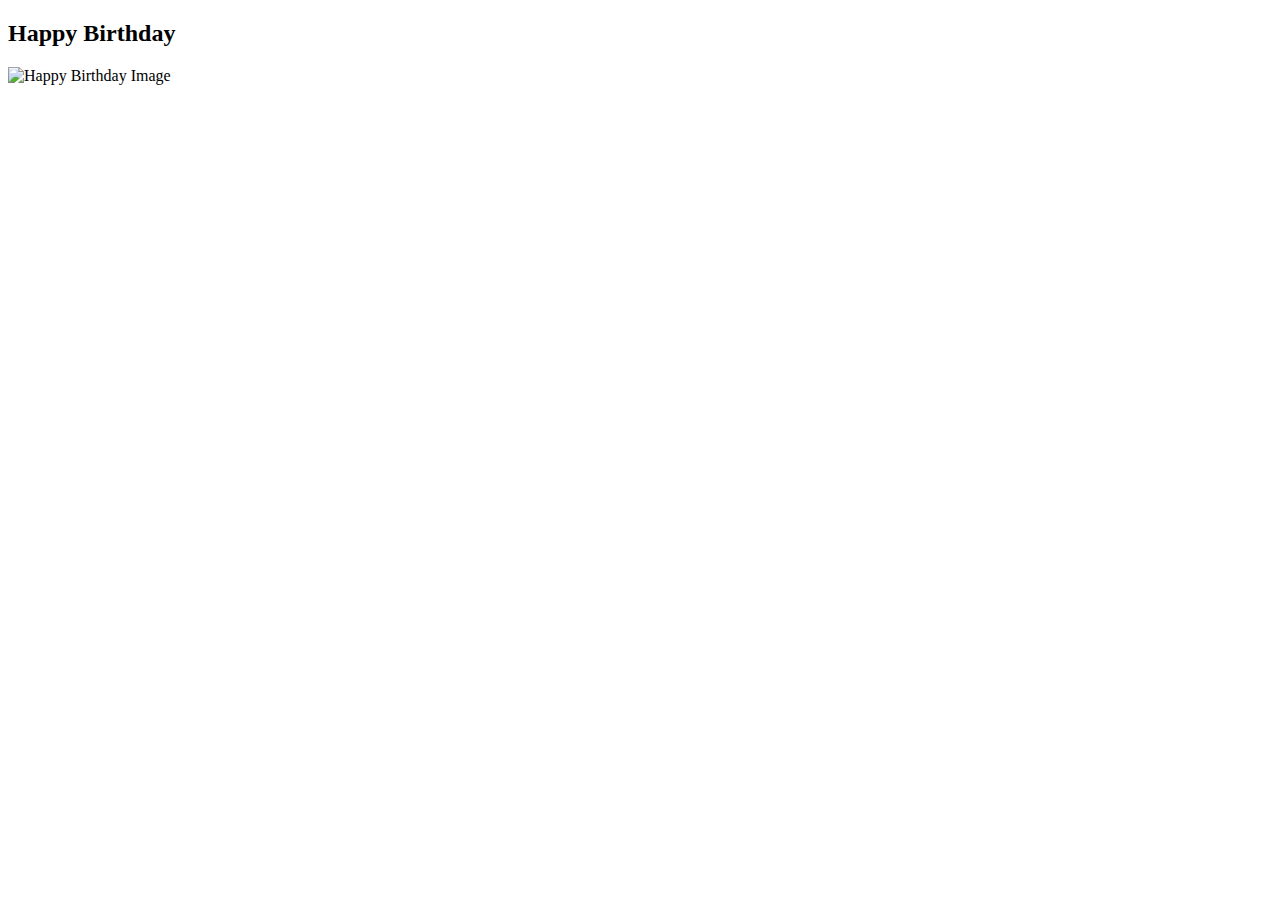
==== index2.html @ 92af1622 "Update index2.html" ====
<!DOCTYPE html>
<html>
<head>
  <title>Page 2</title>
  <link rel="stylesheet" type="text/css" href="styles.css">
</head>
<body>
  <div class="container">
    <div class="popup" id="popup" onclick="toggleVideoPopup()">
      <h2>Happy Birthday</h2>
      <img src="Project_Praise.jpg" alt="Happy Birthday Image">
    </div>
  </div>
  <div class="video-container" id="videoContainer"></div>

  <script src="script.js"></script>
</body>
</html>
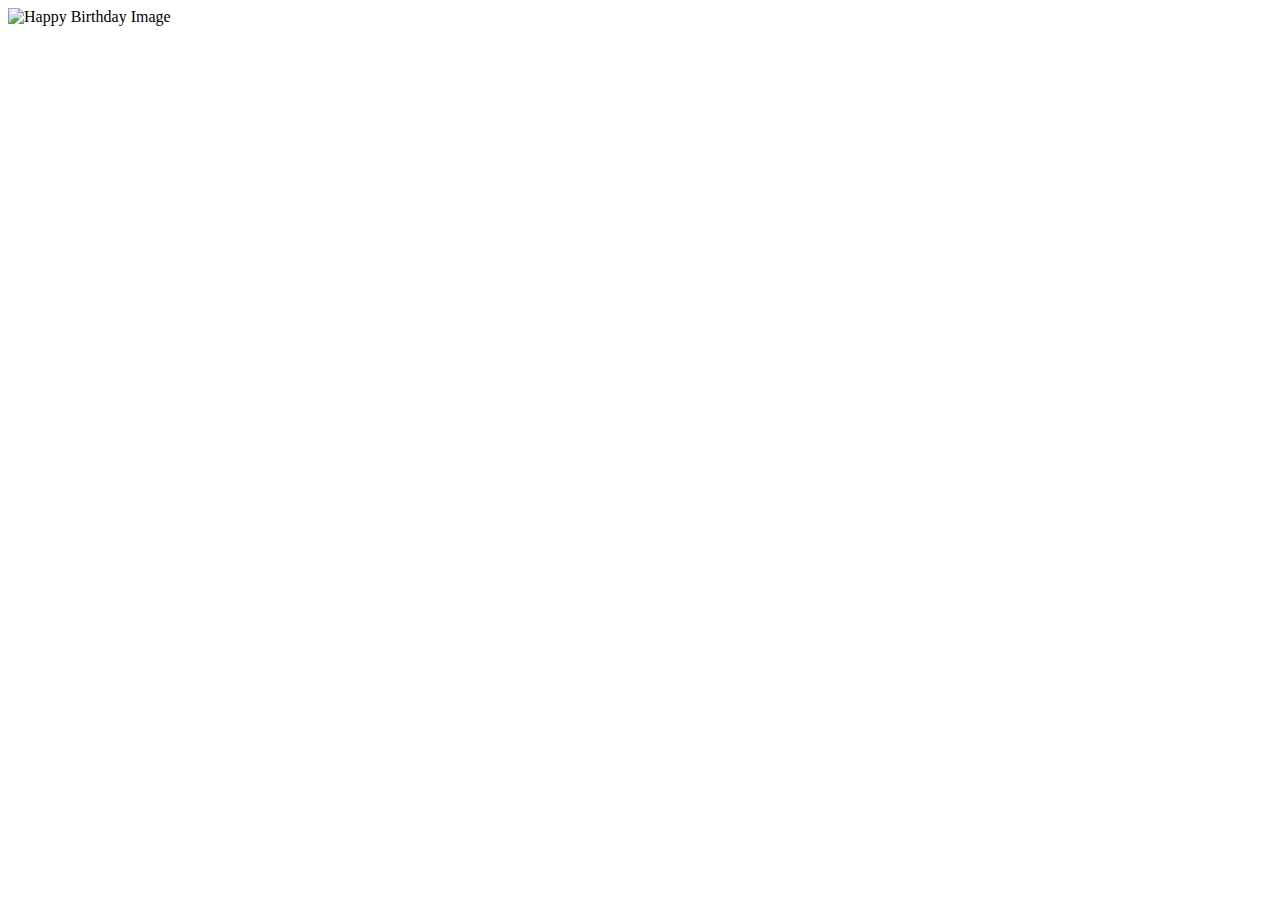
==== commit 2e6022fb: "Update index2.html" ====
--- a/index2.html
+++ b/index2.html
@@ -5,14 +5,8 @@
   <link rel="stylesheet" type="text/css" href="styles.css">
 </head>
 <body>
-  <div class="container">
-    <div class="popup" id="popup" onclick="toggleVideoPopup()">
-      <h2>Happy Birthday</h2>
-      <img src="Project_Praise.jpg" alt="Happy Birthday Image">
-    </div>
-  </div>
-  <div class="video-container" id="videoContainer"></div>
-
+      <img src="Project_Praise.jpg" alt="Happy Birthday Image" width="1000px" height="1000px">
+  
   <script src="script.js"></script>
 </body>
 </html>
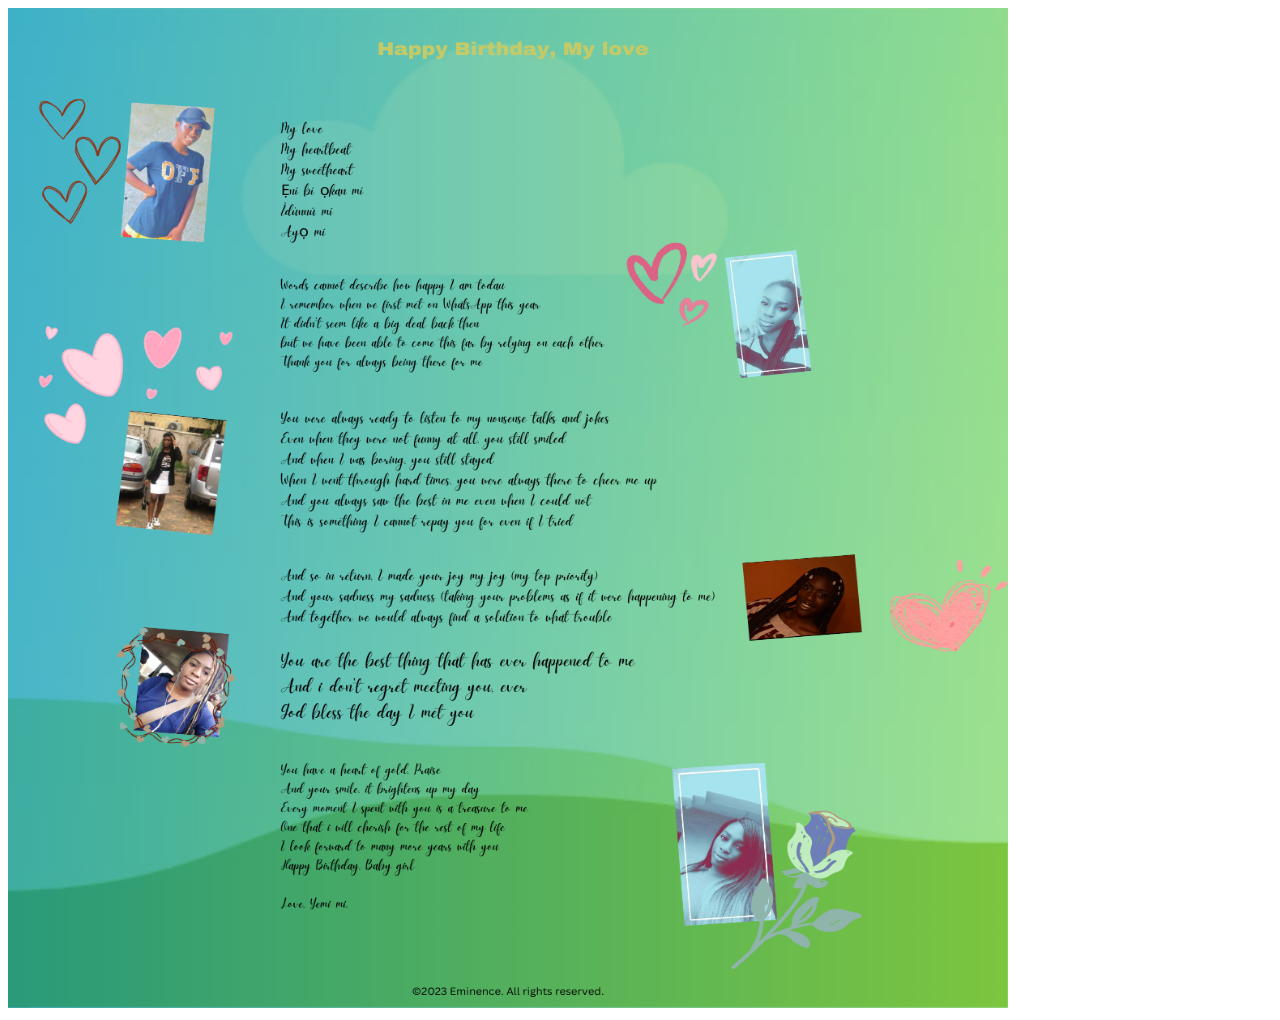
==== commit 8e03a6ec: "Update index2.html" ====
--- a/index2.html
+++ b/index2.html
@@ -5,7 +5,7 @@
   <link rel="stylesheet" type="text/css" href="styles.css">
 </head>
 <body>
-      <img src="Project_Praise.jpg" alt="Happy Birthday Image" width="1000px" height="1000px">
+      <img src="Project_Praise.png" alt="Happy Birthday Image" width="1000px" height="1000px">
   
   <script src="script.js"></script>
 </body>
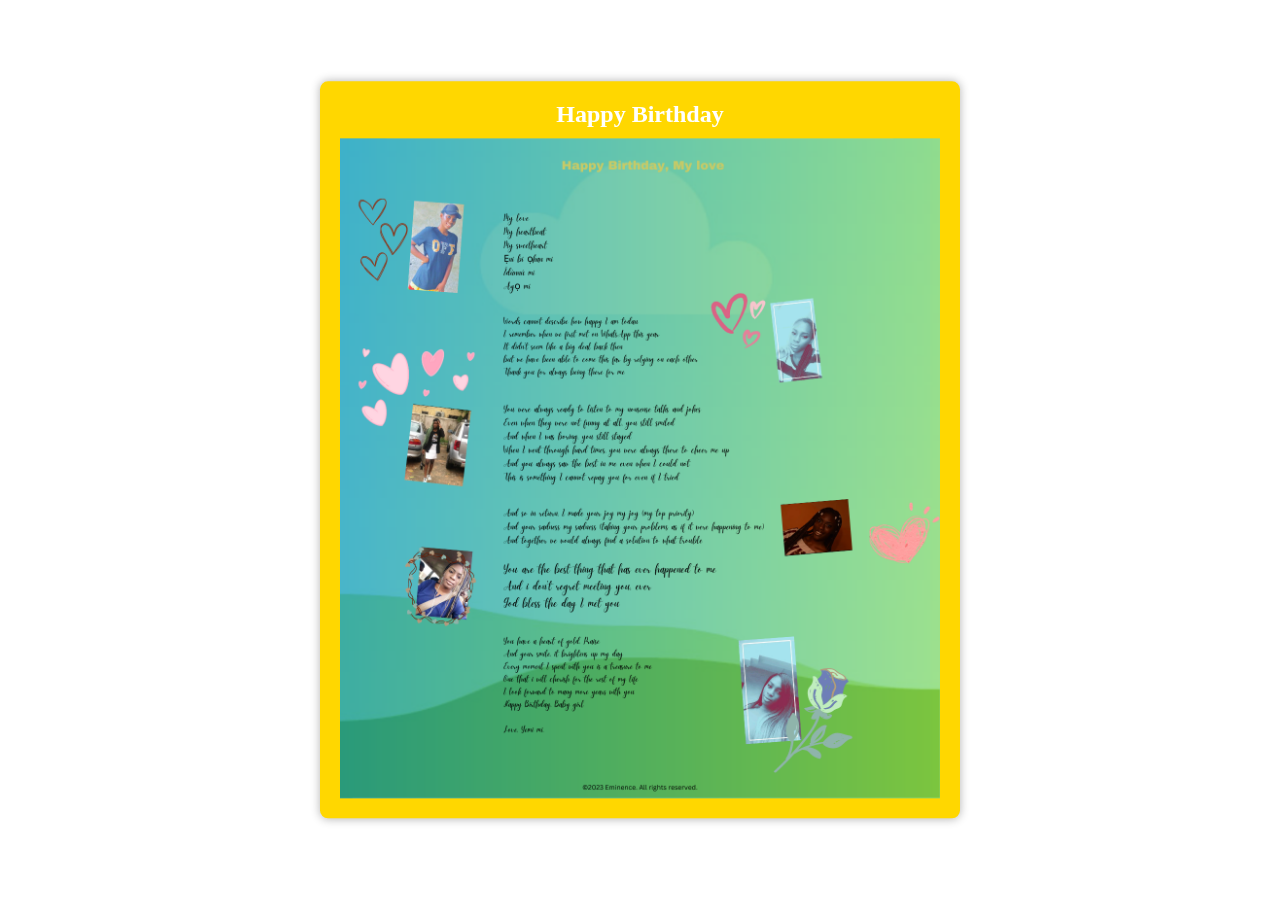
==== commit 1ce7f309: "Update index2.html" ====
--- a/index2.html
+++ b/index2.html
@@ -2,11 +2,95 @@
 <html>
 <head>
   <title>Page 2</title>
-  <link rel="stylesheet" type="text/css" href="styles.css">
+  <style>
+    /* Your CSS styles here */
+    body {
+      margin: 0;
+      padding: 0;
+    }
+
+    .container {
+      position: relative;
+      width: 100vw;
+      height: 100vh;
+      overflow: hidden;
+    }
+
+    .popup {
+      position: absolute;
+      top: 50%;
+      left: 50%;
+      transform: translate(-50%, -50%);
+      background-color: gold;
+      padding: 20px;
+      border-radius: 8px;
+      box-shadow: 0 0 10px rgba(0, 0, 0, 0.3);
+      cursor: pointer;
+      z-index: 1000;
+    }
+
+    .popup h2 {
+      font-size: 24px;
+      color: #fff;
+      text-align: center;
+      margin: 0;
+    }
+
+    .popup img {
+      display: block;
+      max-width: 100%;
+      margin-top: 10px;
+    }
+
+    .video-container {
+      display: none;
+      position: fixed;
+      top: 0;
+      left: 0;
+      width: 100%;
+      height: 100%;
+      z-index: 999;
+      background-image: url('confetti.png');
+      animation: confettiAnimation 5s linear infinite;
+    }
+
+    @keyframes confettiAnimation {
+      0% {
+        transform: translateY(-100%);
+      }
+      100% {
+        transform: translateY(100%);
+      }
+    }
+  </style>
 </head>
 <body>
-      <img src="Project_Praise.png" alt="Happy Birthday Image" width="1000px" height="1000px">
-  
-  <script src="script.js"></script>
+  <div class="container">
+    <div class="popup" id="popup">
+      <h2>Happy Birthday</h2>
+      <img src="Project_Praise.png" alt="Happy Birthday Image">
+    </div>
+  </div>
+  <div class="video-container" id="videoContainer"></div>
+
+  <script>
+    window.onload = function() {
+      const videoContainer = document.getElementById('videoContainer');
+      const popup = document.getElementById('popup');
+
+      const videoPath = "colorful-confetti-particles-falling-over-white-background-confetti-falling-cele.mp4";
+
+      function closeVideoPopup() {
+        videoContainer.style.display = 'none';
+      }
+
+      videoContainer.innerHTML = `<video id="confettiVideo" autoplay loop muted>
+        <source src="${videoPath}" type="video/mp4">
+      </video>`;
+
+      videoContainer.style.display = 'block';
+      setTimeout(closeVideoPopup, 5000); // Adjust the time in milliseconds (5000ms = 5 seconds) for how long the popup stays open
+    };
+  </script>
 </body>
 </html>
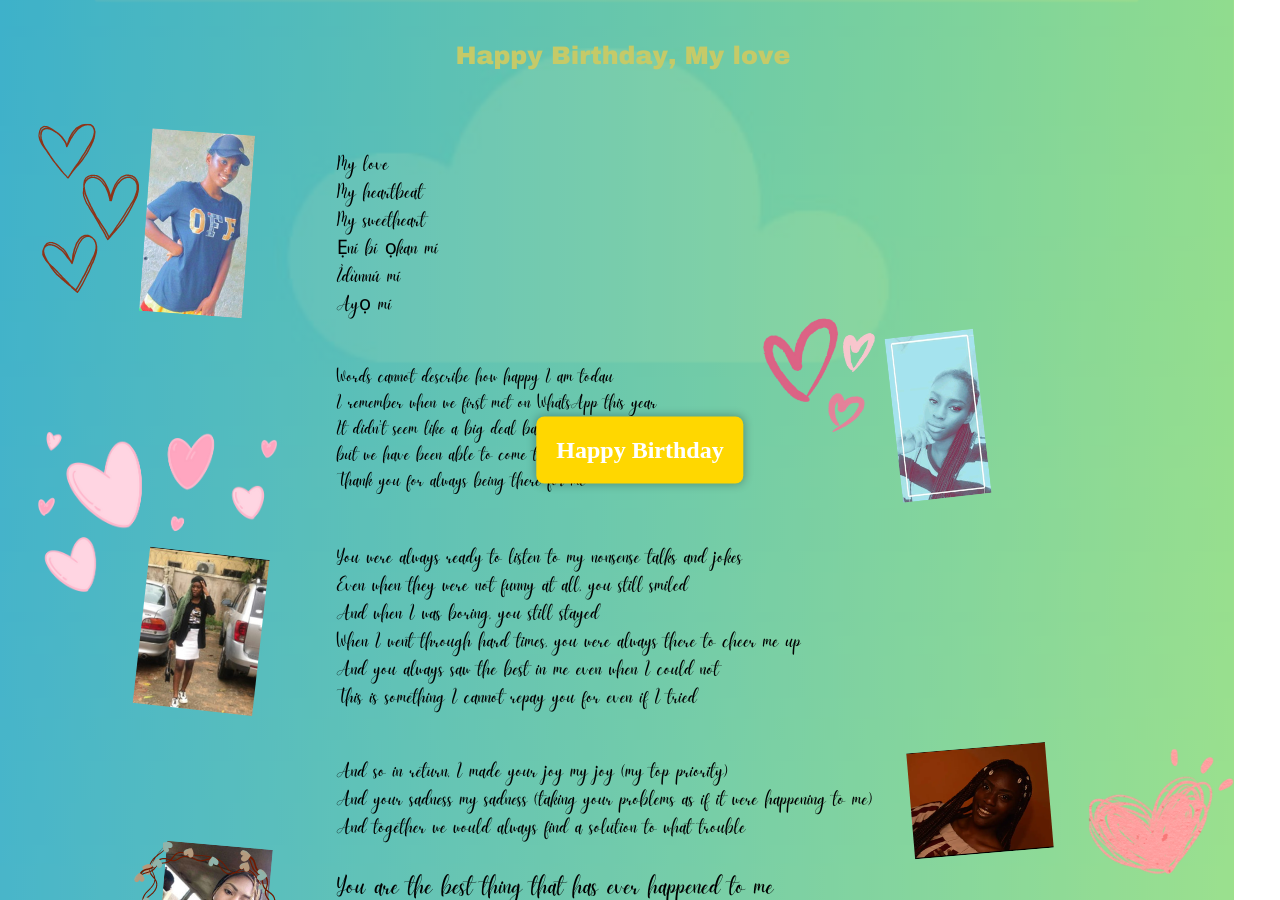
==== commit db7a8d33: "Update index2.html" ====
--- a/index2.html
+++ b/index2.html
@@ -7,6 +7,7 @@
     body {
       margin: 0;
       padding: 0;
+      overflow: hidden;
     }
 
     .container {
@@ -36,12 +37,6 @@
       margin: 0;
     }
 
-    .popup img {
-      display: block;
-      max-width: 100%;
-      margin-top: 10px;
-    }
-
     .video-container {
       display: none;
       position: fixed;
@@ -50,8 +45,6 @@
       width: 100%;
       height: 100%;
       z-index: 999;
-      background-image: url('confetti.png');
-      animation: confettiAnimation 5s linear infinite;
     }
 
     @keyframes confettiAnimation {
@@ -66,9 +59,9 @@
 </head>
 <body>
   <div class="container">
+    <img src="Project_Praise.png" alt="Happy Birthday Image">
     <div class="popup" id="popup">
       <h2>Happy Birthday</h2>
-      <img src="Project_Praise.png" alt="Happy Birthday Image">
     </div>
   </div>
   <div class="video-container" id="videoContainer"></div>
@@ -79,15 +72,19 @@
       const popup = document.getElementById('popup');
 
       const videoPath = "colorful-confetti-particles-falling-over-white-background-confetti-falling-cele.mp4";
+      const confettiVideo = document.createElement('video');
 
       function closeVideoPopup() {
         videoContainer.style.display = 'none';
       }
 
-      videoContainer.innerHTML = `<video id="confettiVideo" autoplay loop muted>
-        <source src="${videoPath}" type="video/mp4">
-      </video>`;
+      confettiVideo.setAttribute('autoplay', 'true');
+      confettiVideo.setAttribute('loop', 'true');
+      confettiVideo.setAttribute('muted', 'true');
 
+      confettiVideo.innerHTML = `<source src="${videoPath}" type="video/mp4">`;
+
+      videoContainer.appendChild(confettiVideo);
       videoContainer.style.display = 'block';
       setTimeout(closeVideoPopup, 5000); // Adjust the time in milliseconds (5000ms = 5 seconds) for how long the popup stays open
     };
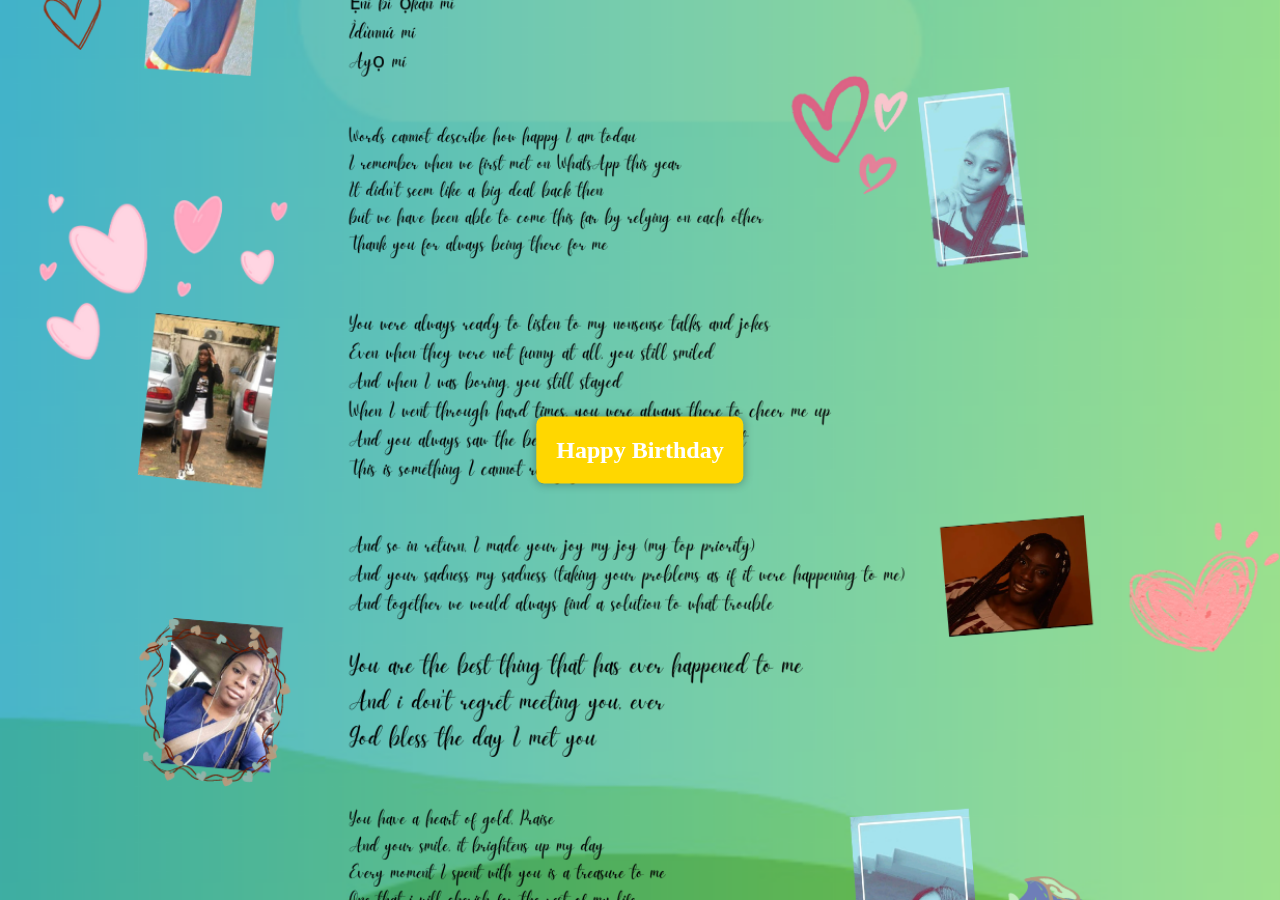
==== commit 29ba44a4: "Update index2.html" ====
--- a/index2.html
+++ b/index2.html
@@ -47,6 +47,15 @@
       z-index: 999;
     }
 
+    .cover-image {
+      position: absolute;
+      top: 0;
+      left: 0;
+      width: 100%;
+      height: 100%;
+      object-fit: cover;
+    }
+
     @keyframes confettiAnimation {
       0% {
         transform: translateY(-100%);
@@ -59,7 +68,7 @@
 </head>
 <body>
   <div class="container">
-    <img src="Project_Praise.png" alt="Happy Birthday Image">
+    <img class="cover-image" src="Project_Praise.png" alt="Happy Birthday Image">
     <div class="popup" id="popup">
       <h2>Happy Birthday</h2>
     </div>
@@ -76,6 +85,7 @@
 
       function closeVideoPopup() {
         videoContainer.style.display = 'none';
+        popup.style.display = 'none';
       }
 
       confettiVideo.setAttribute('autoplay', 'true');
@@ -86,7 +96,8 @@
 
       videoContainer.appendChild(confettiVideo);
       videoContainer.style.display = 'block';
-      setTimeout(closeVideoPopup, 5000); // Adjust the time in milliseconds (5000ms = 5 seconds) for how long the popup stays open
+      popup.style.display = 'block';
+      setTimeout(closeVideoPopup, 500000); // Adjust the time in milliseconds (5000ms = 5 seconds) for how long the popup stays open
     };
   </script>
 </body>
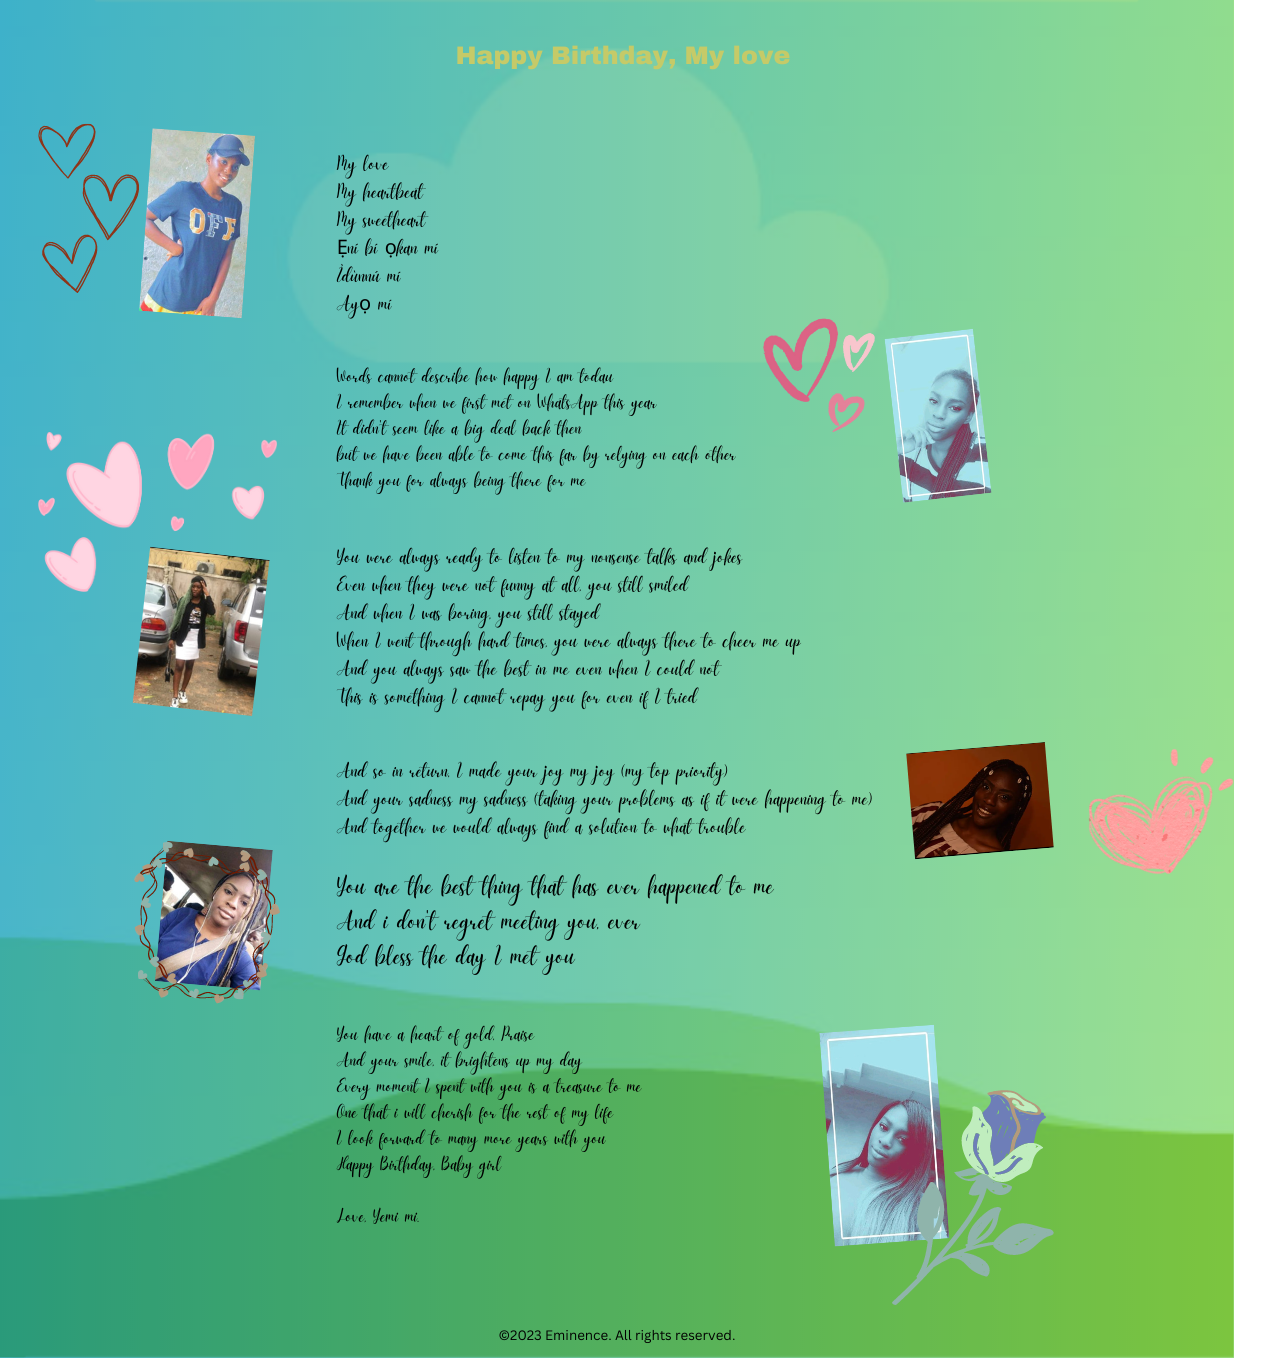
==== commit b0b0f7b3: "Update index2.html" ====
--- a/index2.html
+++ b/index2.html
@@ -7,98 +7,24 @@
     body {
       margin: 0;
       padding: 0;
-      overflow: hidden;
     }
 
     .container {
-      position: relative;
-      width: 100vw;
-      height: 100vh;
-      overflow: hidden;
-    }
-
-    .popup {
-      position: absolute;
-      top: 50%;
-      left: 50%;
-      transform: translate(-50%, -50%);
-      background-color: gold;
-      padding: 20px;
-      border-radius: 8px;
-      box-shadow: 0 0 10px rgba(0, 0, 0, 0.3);
-      cursor: pointer;
-      z-index: 1000;
-    }
-
-    .popup h2 {
-      font-size: 24px;
-      color: #fff;
-      text-align: center;
-      margin: 0;
-    }
-
-    .video-container {
-      display: none;
-      position: fixed;
-      top: 0;
-      left: 0;
       width: 100%;
       height: 100%;
-      z-index: 999;
     }
 
     .cover-image {
-      position: absolute;
-      top: 0;
-      left: 0;
-      width: 100%;
-      height: 100%;
-      object-fit: cover;
-    }
-
-    @keyframes confettiAnimation {
-      0% {
-        transform: translateY(-100%);
-      }
-      100% {
-        transform: translateY(100%);
-      }
+      width: auto;
+      height: auto;
+      max-width: 100%;
+      max-height: 100%;
     }
   </style>
 </head>
 <body>
   <div class="container">
     <img class="cover-image" src="Project_Praise.png" alt="Happy Birthday Image">
-    <div class="popup" id="popup">
-      <h2>Happy Birthday</h2>
-    </div>
   </div>
-  <div class="video-container" id="videoContainer"></div>
-
-  <script>
-    window.onload = function() {
-      const videoContainer = document.getElementById('videoContainer');
-      const popup = document.getElementById('popup');
-
-      const videoPath = "colorful-confetti-particles-falling-over-white-background-confetti-falling-cele.mp4";
-      const confettiVideo = document.createElement('video');
-
-      function closeVideoPopup() {
-        videoContainer.style.display = 'none';
-        popup.style.display = 'none';
-      }
-
-      confettiVideo.setAttribute('autoplay', 'true');
-      confettiVideo.setAttribute('loop', 'true');
-      confettiVideo.setAttribute('muted', 'true');
-
-      confettiVideo.innerHTML = `<source src="${videoPath}" type="video/mp4">`;
-
-      videoContainer.appendChild(confettiVideo);
-      videoContainer.style.display = 'block';
-      popup.style.display = 'block';
-      setTimeout(closeVideoPopup, 500000); // Adjust the time in milliseconds (5000ms = 5 seconds) for how long the popup stays open
-    };
-  </script>
 </body>
 </html>
